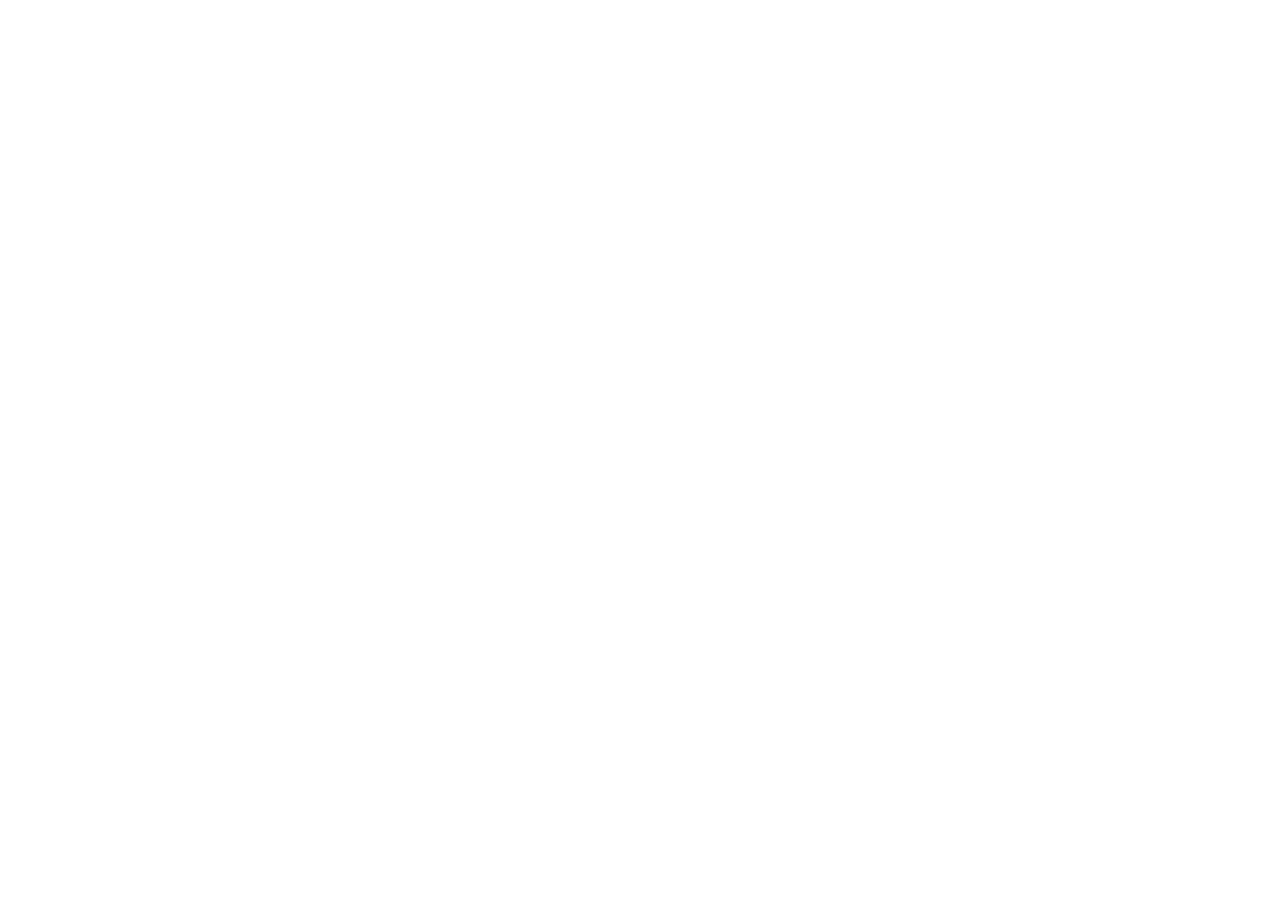
==== index.html @ 61685c9e "Parcial" ====
<!DOCTYPE html>
<html lang="en">
<head>
	<meta charset="UTF-8">
	<meta name="viewport" content="width=device-width, initial-scale=1.0">
	<title>Document</title>
	<link href="https://cdn.jsdelivr.net/npm/bootstrap@5.3.3/dist/css/bootstrap.min.css" rel="stylesheet" integrity="sha384-QWTKZyjpPEjISv5WaRU9OFeRpok6YctnYmDr5pNlyT2bRjXh0JMhjY6hW+ALEwIH" crossorigin="anonymous">
</head>
<body>

</body>
</html>
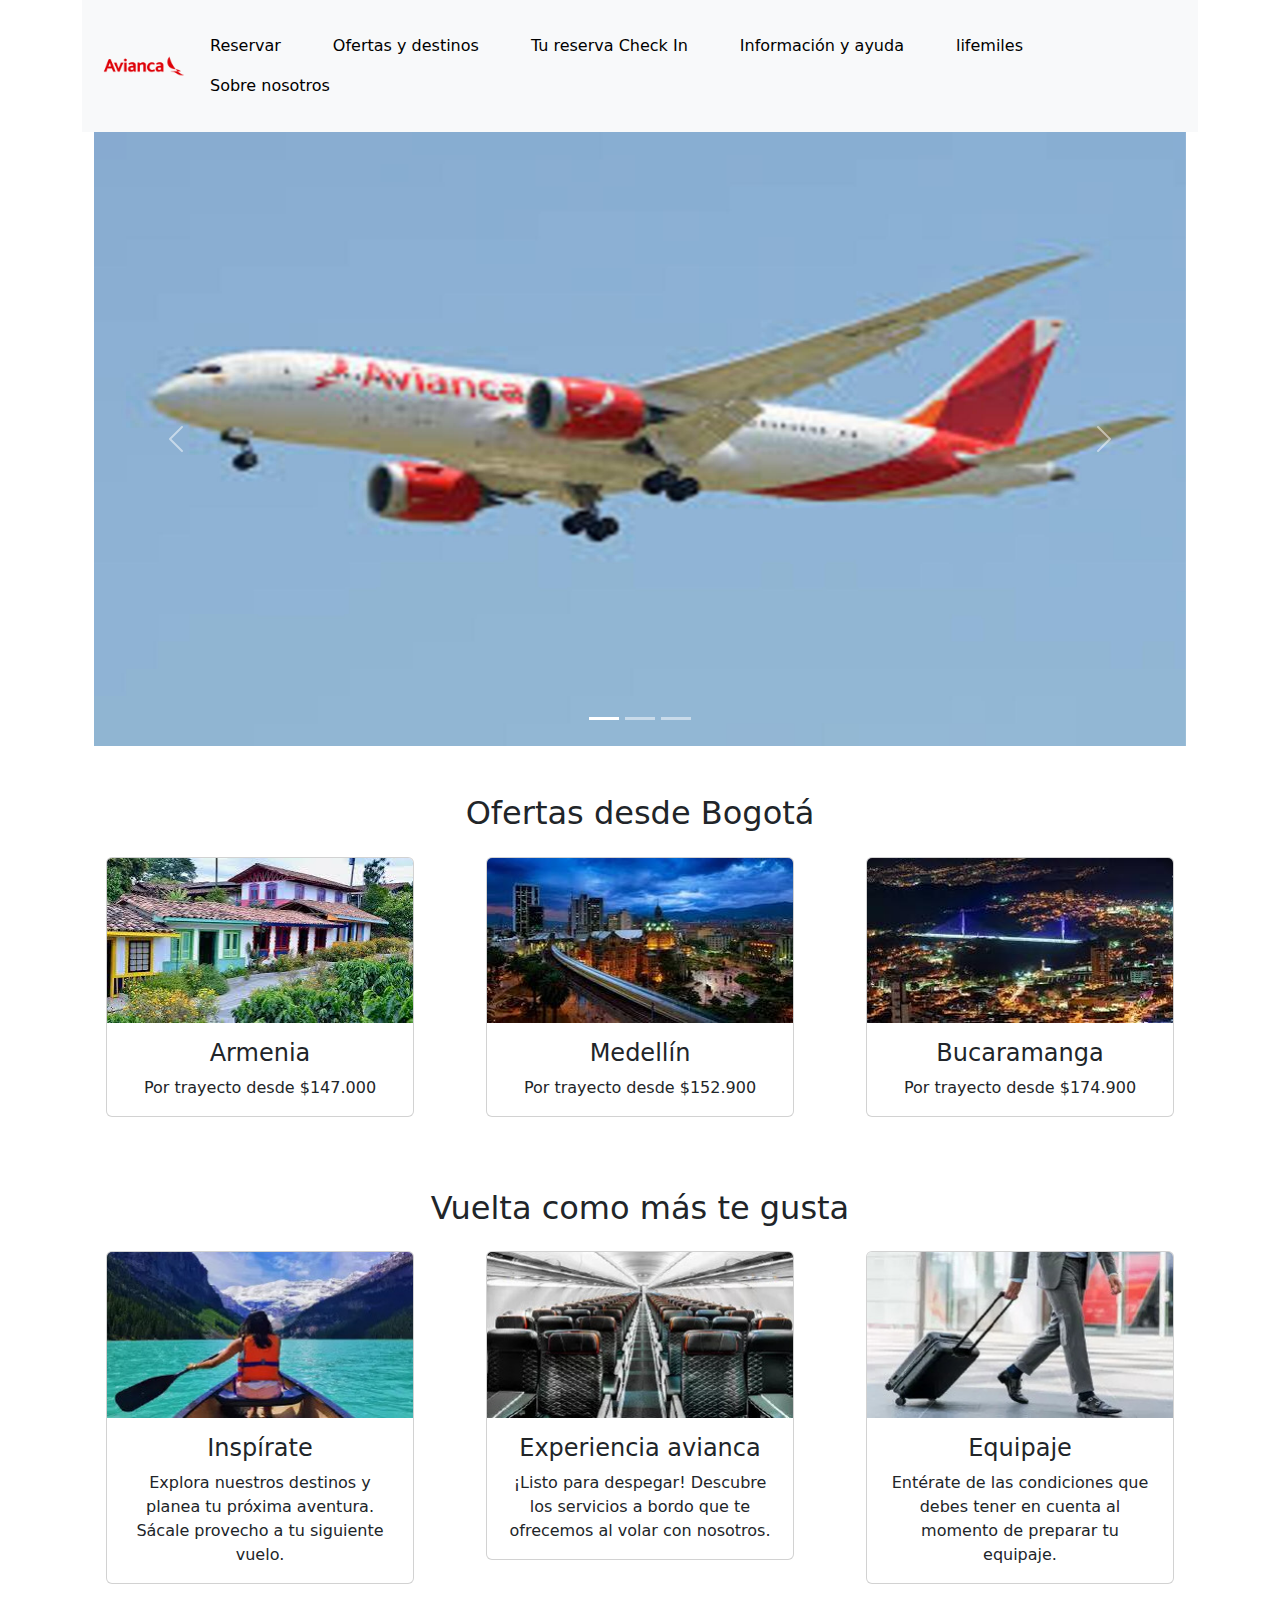
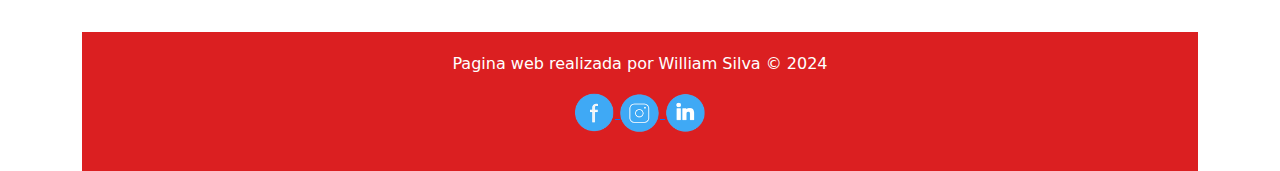
==== commit 765817d4: "Envio del parcial" ====
--- a/index.html
+++ b/index.html
@@ -3,10 +3,255 @@
 <head>
 	<meta charset="UTF-8">
 	<meta name="viewport" content="width=device-width, initial-scale=1.0">
-	<title>Document</title>
+	<title>Avianca</title>
 	<link href="https://cdn.jsdelivr.net/npm/bootstrap@5.3.3/dist/css/bootstrap.min.css" rel="stylesheet" integrity="sha384-QWTKZyjpPEjISv5WaRU9OFeRpok6YctnYmDr5pNlyT2bRjXh0JMhjY6hW+ALEwIH" crossorigin="anonymous">
+
+	<link rel="stylesheet" href="css/style.css">
 </head>
 <body>
+	<div class="container">
+
+		<header class="headerMenu">
+
+			<header class="bg-light text-black py-3">
+			<div class="container d-flex justify-content-between align-items-center">
+			  <div class="logo">
+			    <img src="img/R.png" alt="Avianca Logo" width="100">
+			  </div>
+			  <nav>
+			    <ul class="nav">
+			      <li class="nav-item"><a class="nav-link text-black" href="index.html">Reservar</a></li>
+			      <li class="nav-item"><a class="nav-link text-black" href="#servicios">Ofertas y destinos</a></li>
+			      <li class="nav-item"><a class="nav-link text-black" href="#inversionistas">Tu reserva Check In</a></li>
+			      <li class="nav-item"><a class="nav-link text-black" href="#responsabilidad">Información y ayuda</a></li>
+			      <li class="nav-item"><a class="nav-link text-black" href="#responsabilidad">lifemiles</a>
+			      <li class="nav-item"><a class="nav-link text-black" href="nosotros.html">Sobre nosotros</a></li></li>
+			    </ul>
+			  </nav>
+			  <button class="navbar-toggler d-md-none" type="button" data-bs-toggle="collapse" data-bs-target="#navbarNav">
+			    <span class="navbar-toggler-icon"></span>
+			  </button>
+			</div>
+		</header>
+
+		<main>
+			<!-- Inicio Corousel -->
+			<div class="container-fluid">
+
+				<div id="demo" class="carousel slide" data-bs-ride="carousel">
+
+				  <!-- Indicators/dots -->
+				  <div class="carousel-indicators">
+				    <button type="button" data-bs-target="#demo" data-bs-slide-to="0" class="active"></button>
+				    <button type="button" data-bs-target="#demo" data-bs-slide-to="1"></button>
+				    <button type="button" data-bs-target="#demo" data-bs-slide-to="2"></button>
+				  </div>
+
+				  <!-- The slideshow/carousel -->
+				  <div class="carousel-inner">
+				    <div class="carousel-item active">
+				      <img src="img/avianca1.jpeg" alt="Imagen1" class="d-block" style = "width: 100%">
+				    </div>
+				    <div class="carousel-item">
+				      <img src="img/avianca2.jpeg" alt="Imagen2" class="d-block" style = "width: 100%">
+				    </div>
+				    <div class="carousel-item">
+				      <img src="img/avianca3.jpeg" alt="Imagen3" class="d-block" style = "width: 100%">
+				    </div>				    
+				  </div>
+
+				  <!-- Left and right controls/icons -->
+				  <button class="carousel-control-prev" type="button" data-bs-target="#demo" data-bs-slide="prev">
+				    <span class="carousel-control-prev-icon"></span>
+				  </button>
+				  <button class="carousel-control-next" type="button" data-bs-target="#demo" data-bs-slide="next">
+				    <span class="carousel-control-next-icon"></span>
+				  </button>
+
+				</div>
+
+			</div>
+			<!-- Fin Corousel -->
+
+			<br>
+			<br>
+
+			<div class="row">
+				<h2>Ofertas desde Bogotá</h2>
+			<div class="col-sm-4" style= "color: #000000;">
+
+				<div class="container-fluid">
+
+					<!-- Inicio Card -->
+					<div class="container mt-3">
+
+					  <div class="card" style="width:100%">
+
+					    <img class="card-img-top" src="img/armenia.jpeg" alt="Card image" style="width:100%">
+					    <div class="card-body">
+					      <h4 class="card-title">Armenia</h4>
+					      <p class="card-text">Por trayecto desde $147.000</p>
+					    </div>
+
+					  </div>
+
+					</div>
+			  	
+			  </div>
+
+
+			</div>
+
+			<div class="col-sm-4" style="color: #000000;">
+
+				<div class="container-fluid">
+
+					<!-- Inicio Card -->
+					<div class="container mt-3">
+
+					  <div class="card" style="width:100%">
+
+					    <img class="card-img-top" src="img/medellin.jpeg" alt="Card image" style="width:100%">
+					    <div class="card-body">
+					      <h4 class="card-title">Medellín</h4>
+					      <p class="card-text">Por trayecto desde $152.900</p>
+					    </div>
+
+					  </div>
+
+					</div>
+			  	
+			  </div>
+
+			</div>
+
+			<div class="col-sm-4" style="color: #000000;">
+
+				<div class="container-fluid">
+
+					<!-- Inicio Card -->
+					<div class="container mt-3">
+
+					  <div class="card" style="width:100%">
+
+					    <img class="card-img-top" src="img/bucaramanga.jpeg" alt="Card image" style="width:100%">
+					    <div class="card-body">
+					      <h4 class="card-title">Bucaramanga</h4>
+					      <p class="card-text">Por trayecto desde $174.900</p>
+					    </div>
+
+					  </div>
+
+					</div>
+			  	
+			  </div>
+			</div>
+
+			</div>
+
+			<br>
+			<br>
+			<br>
+
+			<div class="row">
+				<h2>Vuelta como más te gusta</h2>
+			<div class="col-sm-4" style= "color: #000000;">
+
+				<div class="container-fluid">
+
+					<!-- Inicio Card -->
+					<div class="container mt-3">
+
+					  <div class="card" style="width:100%">
+
+					    <img class="card-img-top" src="img/inspirate.jpeg" alt="Card image" style="width:100%">
+					    <div class="card-body">
+					      <h4 class="card-title">Inspírate</h4>
+					      <p class="card-text">Explora nuestros destinos y planea tu próxima aventura. Sácale provecho a tu siguiente vuelo.</p>
+					    </div>
+
+					  </div>
+
+					</div>
+			  	
+			  </div>
+
+
+			</div>
+
+			<div class="col-sm-4" style="color: #000000;">
+
+				<div class="container-fluid">
+
+					<!-- Inicio Card -->
+					<div class="container mt-3">
+
+					  <div class="card" style="width:100%">
+
+					    <img class="card-img-top" src="img/experiencia.jpeg" alt="Card image" style="width:100%">
+					    <div class="card-body">
+					      <h4 class="card-title">Experiencia avianca</h4>
+					      <p class="card-text">¡Listo para despegar! Descubre los servicios a bordo que te ofrecemos al volar con nosotros.</p>
+					    </div>
+
+					  </div>
+
+					</div>
+			  	
+			  </div>
+
+			</div>
+
+			<div class="col-sm-4" style="color: #000000;">
+
+				<div class="container-fluid">
+
+					<!-- Inicio Card -->
+					<div class="container mt-3">
+
+					  <div class="card" style="width:100%">
+
+					    <img class="card-img-top" src="img/equipaje.jpeg" alt="Card image" style="width:100%">
+					    <div class="card-body">
+					      <h4 class="card-title">Equipaje</h4>
+					      <p class="card-text">Entérate de las condiciones que debes tener en cuenta al momento de preparar tu equipaje.</p>
+					    </div>
+
+					  </div>
+
+					</div>
+			  	
+			  </div>
+			</div>
+
+			</div>
+
+		</main>
+
+		<br>
+		<br>
+		<footer>
+
+			<p>Pagina web realizada por William Silva &copy; 2024</p>
+
+			<p>
+				<a href="https://web.facebook.com/aviancaglobal/" target="_blank"> 
+					<img src="img/facebook.png"alt="" width="40px">
+				</a>
+
+				<a href="https://www.instagram.com/avianca/" target="_blank">
+					<img src="img/instagram.png"alt="" width="40px">
+				</a>
+
+				<a href="https://co.linkedin.com" target="_blank">
+					<img src="img/linkeding.png"alt="" width="40px">
+				</a>
+			</p>
+
+		</footer>
+	</div>
+
+	<script src="https://cdn.jsdelivr.net/npm/bootstrap@5.3.3/dist/js/bootstrap.bundle.min.js" integrity="sha384-YvpcrYf0tY3lHB60NNkmXc5s9fDVZLESaAA55NDzOxhy9GkcIdslK1eN7N6jIeHz" crossorigin="anonymous"></script>
 
 </body>
 </html>--- a/css/style.css
+++ b/css/style.css
@@ -0,0 +1,30 @@
+
+
+footer{
+	background-color: #DB1F21;
+	width: 100%;
+	padding: 20px;
+	text-align: center;
+	color: white;
+}
+
+.navbar-nav {
+    flex-direction: row; 
+}
+
+.nav-item {
+    margin-right: 20px; 
+}
+
+
+.row h2{
+	text-align: center;
+}
+
+.row h4 {
+	text-align: center;
+}
+
+.row p{
+	text-align: center;
+}
